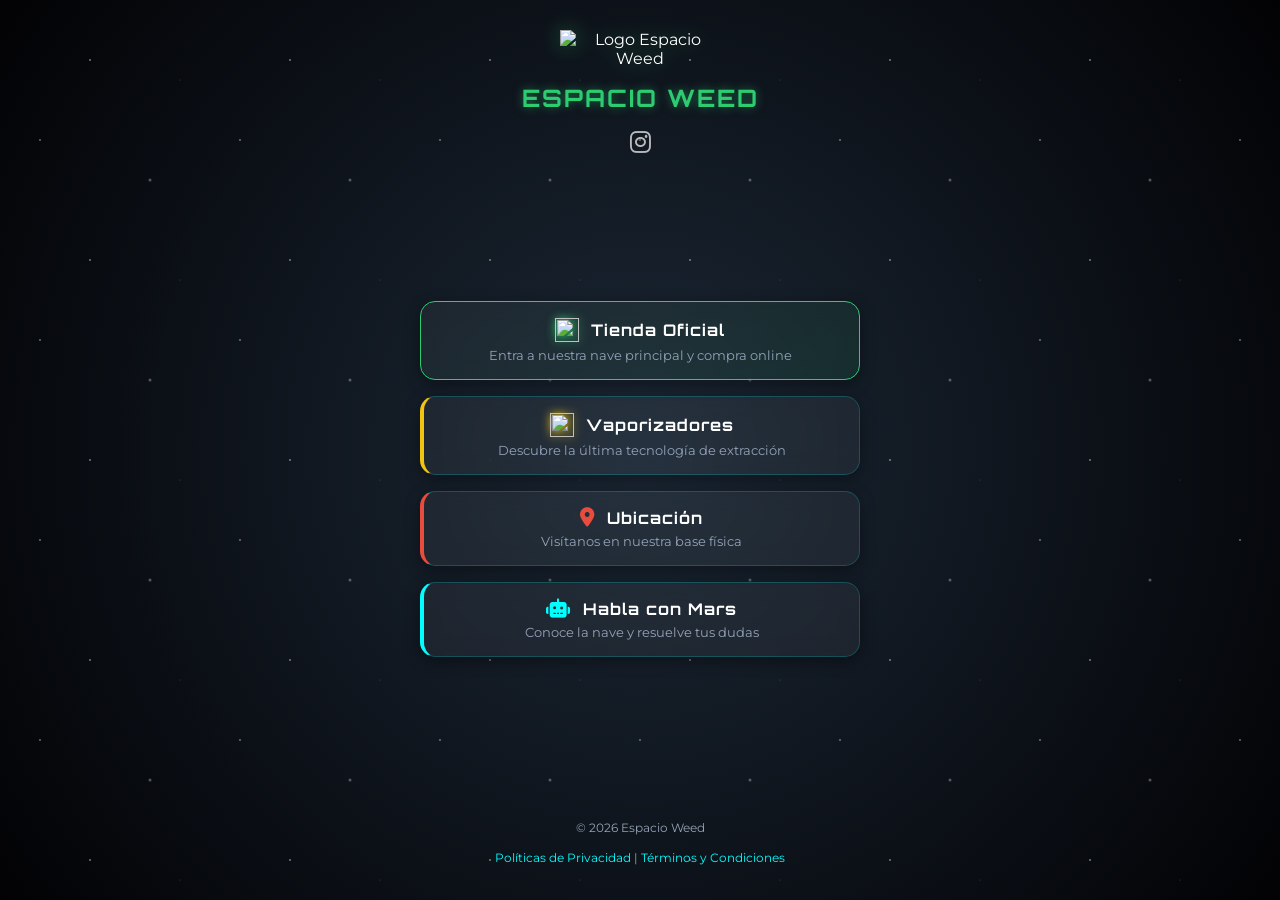
==== inicio/index.html @ 7d82c41e "Update index.html" ====
<!DOCTYPE html>
<html lang="es">
<head>
  <meta charset="UTF-8">
  <meta name="viewport" content="width=device-width, initial-scale=1.0, maximum-scale=1.0, user-scalable=no">
  
  <title>Espacio Weed | Enlaces Oficiales</title>
  <meta name="description" content="Prepara el viaje a otro mundo. Accede a nuestra tienda oficial, soporte, envíos y comunidad de Espacio Weed.">
  
  <link rel="icon" href="https://i.postimg.cc/7ZHhnxmj/Logoew.png" type="image/png">
  <link rel="apple-touch-icon" href="https://i.postimg.cc/7ZHhnxmj/Logoew.png">
  <meta property="og:type" content="website">
  <meta property="og:url" content="https://www.espacioweed.cl/links">
  <meta property="og:title" content="Espacio Weed | Enlaces Oficiales">
  <meta property="og:description" content="Encuentra todo lo que necesitas para tu viaje espacial: Vaporizadores, Parafernalia y Soporte.">
  <meta property="og:image" content="https://i.postimg.cc/7ZHhnxmj/Logoew.png">

  <script type="application/ld+json">
  {
    "@context": "https://schema.org",
    "@type": "Store",
    "name": "Espacio Weed",
    "url": "https://www.espacioweed.cl",
    "logo": "https://i.postimg.cc/7ZHhnxmj/Logoew.png"
  }
  </script>

  <link rel="preconnect" href="https://fonts.googleapis.com">
  <link rel="preconnect" href="https://fonts.gstatic.com" crossorigin>
  <link rel="stylesheet" href="https://fonts.googleapis.com/css2?family=Orbitron:wght@700&family=Montserrat:wght@400;600;800&display=swap">
  <link rel="stylesheet" href="https://cdnjs.cloudflare.com/ajax/libs/font-awesome/6.4.0/css/all.min.css">
  
  <style>
    :root {
      --neon-green: #2ecc71;
      --amber: #f1c40f;
      --cian: #00ffff;
      --bg-space: #020204;
      --glass: rgba(255, 255, 255, 0.05);
      --border-glass: rgba(0, 255, 255, 0.2);
      --font-main: 'Montserrat', sans-serif;
      --font-brand: 'Orbitron', sans-serif;
      --text-muted: #94a3b8;
    }
    
    * { box-sizing: border-box; margin: 0; padding: 0; -webkit-tap-highlight-color: transparent; }

    body { 
      font-family: var(--font-main);
      text-align: center; 
      min-height: 100dvh;
      display: flex;
      flex-direction: column;
      align-items: center;
      background: var(--bg-space);
      color: white;
      position: relative;
    }

    /* ESTRELLAS DINÁMICAS (FONDO PREMIUM) */
    #star-canvas {
      position: fixed; top: 0; left: 0; width: 100%; height: 100%; z-index: -1;
      background: radial-gradient(circle at center, #1B2735 0%, #020204 100%);
      overflow: hidden;
    }
    #star-canvas::before {
      content: ""; position: absolute; top: -100%; left: 0; width: 100%; height: 200%;
      background-image: url("data:image/svg+xml,%3Csvg width='200' height='200' xmlns='http://www.w3.org/2000/svg'%3E%3Ccircle cx='40' cy='40' r='1' fill='white' opacity='0.8'/%3E%3Ccircle cx='150' cy='80' r='1.5' fill='white' opacity='0.6'/%3E%3Ccircle cx='90' cy='160' r='1' fill='white' opacity='0.9'/%3E%3Ccircle cx='180' cy='180' r='0.5' fill='white' opacity='0.5'/%3E%3C/svg%3E");
      background-size: 200px 200px; opacity: 0.5;
      animation: moveStarsGPU 60s linear infinite;
    }
    @keyframes moveStarsGPU { from { transform: translateY(0); } to { transform: translateY(50%); } }

    #app-container {
      width: 100%; max-width: 480px; min-height: 100dvh;
      padding: 30px 20px 15px;
      display: flex; flex-direction: column; justify-content: space-between;
      position: relative; z-index: 10;
    }
    
    #contenedorBotones {
      display: flex; flex-direction: column; justify-content: center; align-items: stretch;
      width: 100%; margin: 20px 0; flex-grow: 1; gap: 16px;
    }

    #encabezado img { max-width: 160px; margin-bottom: 10px; filter: drop-shadow(0 0 10px rgba(46, 204, 113, 0.4)); }
    #encabezado h1 { font-family: var(--font-brand); font-size: 1.5em; letter-spacing: 2px; color: var(--neon-green); text-shadow: 0 0 10px rgba(46, 204, 113, 0.5); margin-top: 5px; }

    #redes-sociales { margin-top: 15px; display: flex; justify-content: center; gap: 25px; }
    .btn-red { color: white; font-size: 1.5em; transition: 0.3s; opacity: 0.7; }
    .btn-red:hover { color: var(--cian); opacity: 1; transform: scale(1.2); text-shadow: 0 0 10px var(--cian); }

    /* BOTONES PREMIUM GLASSMORPHISM */
    .btn { 
      display: flex; flex-direction: column; justify-content: center; width: 100%;
      padding: 16px 20px; border-radius: 15px; text-decoration: none; 
      background: var(--glass); color: white; cursor: pointer; 
      border: 1px solid var(--border-glass); text-align: center; 
      transition: all 0.3s cubic-bezier(0.165, 0.84, 0.44, 1);
      backdrop-filter: blur(10px); box-shadow: 0 4px 15px rgba(0,0,0,0.4);
    }
    .btn:hover {
      transform: translateY(-4px); border-color: var(--neon-green);
      box-shadow: 0 10px 25px rgba(46, 204, 113, 0.3); background: rgba(46, 204, 113, 0.05);
    }
    .btn h3 { margin: 0; font-family: var(--font-brand); font-size: 1em; display: flex; align-items: center; justify-content: center; gap: 12px; letter-spacing: 1px; }
    .btn span { display: block; font-size: 0.8em; color: var(--text-muted); margin-top: 6px; font-weight: 400; font-family: var(--font-main); }

    #footer { width: 100%; padding: 20px 10px; font-size: 0.75em; color: var(--text-muted); margin-top: auto; }
    #footer a { color: var(--cian); text-decoration: none; transition: 0.3s; cursor: pointer; }
    #footer a:hover { color: var(--neon-green); text-decoration: underline; }

    /* CHATBOT ESPACIAL */
    #chatbot-window { 
      position: fixed; top: 90px; left: 20px; width: 320px; max-height: 70dvh; 
      background: rgba(2, 2, 4, 0.95); border-radius: 16px; box-shadow: 0 15px 35px rgba(0,255,255,0.2);
      border: 1px solid var(--cian); display: none; flex-direction: column; z-index: 9998; 
      overflow: hidden; backdrop-filter: blur(20px);
    }
    #chat-header { 
      background: rgba(0,255,255,0.1); padding: 14px 16px; color: var(--cian);
      font-family: var(--font-brand); border-bottom: 1px solid var(--cian); 
      display: flex; justify-content: space-between; align-items: center; font-size: 0.9em;
    }
    #chat-messages { flex-grow: 1; padding: 15px; overflow-y: auto; display: flex; flex-direction: column; gap: 10px; max-height: 320px; }
    .chat-msg { padding: 10px 14px; border-radius: 12px; font-size: 0.85em; max-width: 88%; line-height: 1.4; text-align: left; }
    .bot-msg { background: rgba(0,255,255,0.1); color: #fff; align-self: flex-start; border-bottom-left-radius: 2px; border: 1px solid rgba(0,255,255,0.2); }
    .user-msg { background: var(--neon-green); color: #000; align-self: flex-end; border-bottom-right-radius: 2px; font-weight: 700; }
    #chat-options { padding: 10px; background: rgba(255,255,255,0.02); border-top: 1px solid rgba(0,255,255,0.2); display: flex; flex-direction: column; gap: 8px; }
    .chat-opt-btn { background: transparent; border: 1px solid var(--cian); color: var(--cian); padding: 10px; border-radius: 8px; cursor: pointer; transition: 0.3s; font-size: 0.8em; font-weight: 600; font-family: var(--font-main); }
    .chat-opt-btn:hover { background: var(--cian); color: #000; }
    #close-chat { cursor: pointer; color: white; transition: 0.3s; }
    #close-chat:hover { color: #ff4444; transform: scale(1.2); }

    /* MODALES LEGALES BLINDADOS */
    .modal-legal-overlay {
      position: fixed; top: 0; left: 0; width: 100%; height: 100dvh; background: rgba(0, 0, 0, 0.9);
      backdrop-filter: blur(10px); z-index: 10010; display: none; align-items: center; justify-content: center; padding: 15px;
    }
    .modal-legal-card {
      background: var(--bg-space); border: 1px solid var(--cian); border-radius: 15px;
      width: 100%; max-width: 600px; padding: 30px; max-height: 80vh; overflow-y: auto; text-align: left;
      font-size: 0.85rem; line-height: 1.6; position: relative; box-shadow: 0 0 30px rgba(0,255,255,0.1);
    }
    .modal-legal-card h3 { color: var(--amber); font-family: var(--font-brand); margin-bottom: 15px; font-size: 1.2rem; }
    .close-legal-btn { position: absolute; top: 15px; right: 15px; background: rgba(0,255,255,0.1); border: 1px solid var(--cian); color: var(--cian); width: 35px; height: 35px; border-radius: 8px; cursor: pointer; display: flex; align-items: center; justify-content: center; font-size: 1.2rem; transition: 0.3s; }
    .close-legal-btn:hover { background: var(--cian); color: #000; }
  </style>
 <script src="mars.js"></script>
</head>
<body>

  <div id="star-canvas"></div>

  <div id="app-container">
    <div id="encabezado">
      <img id="logoPrincipal" src="logoew.png" alt="Logo Espacio Weed">
      <h1 id="tituloApp">ESPACIO WEED</h1>
      <div id="redes-sociales"></div>
    </div>

    <div id="chatbot-window">
      <div id="chat-header">
     <span style="display: flex; align-items: center; gap: 8px;">
       <img src="marsfavicon.png" style="width: 26px; height: 26px; border-radius: 50%; border: 1px solid var(--cian); background: #000; object-fit: cover;"> Mars
     </span>
     <i class="fa-solid fa-xmark" id="close-chat"></i>
   </div>
      <div id="chat-messages"></div>
      <div id="chat-options"></div>
    </div>

    <div id="contenedorBotones"></div>

    <div id="footer">
      © 2026 Espacio Weed <br><br>
      <a onclick="openLegalModal('privacyModal')">Políticas de Privacidad</a> |
      <a onclick="openLegalModal('termsModal')">Términos y Condiciones</a>
    </div>
  </div>

  <div class="modal-legal-overlay" id="termsModal">
    <div class="modal-legal-card">
      <button class="close-legal-btn" onclick="closeLegalModal('termsModal')">&times;</button>
      <h3>Términos y Condiciones</h3>
      <p>Bienvenido a los enlaces oficiales de Espacio Weed. El acceso a esta plataforma implica la aceptación de nuestros términos comerciales y de envíos detallados en nuestra tienda principal.</p>
    </div>
  </div>

  <div class="modal-legal-overlay" id="privacyModal">
    <div class="modal-legal-card">
      <button class="close-legal-btn" onclick="closeLegalModal('privacyModal')">&times;</button>
      <h3>Política de Privacidad (Ley N° 21.719)</h3>
      <p>Los datos que nos proporciones vía WhatsApp o en la Tienda Oficial están protegidos. No compartimos tu información con terceros y aplicamos el principio de Minimización de Datos.</p>
    </div>
  </div>

  <script>
    // ==========================================
    // CEREBRO DE ENLACES ESPACIO WEED
    // ==========================================
    const CONFIG_LOCAL = {
      instagram: "https://instagram.com/espacioweed.cl", // Cambia esto por tu link real
      youtube: "",
      tiktok: "",
      botones: [
      ["Tienda Oficial", "Entra a nuestra nave principal y compra online", "https://espacioweed.cl/", "#2ecc71", "nave.png"],
   ["Vaporizadores", "Descubre la última tecnología de extracción", "https://espacioweed.cl/?cat=Vaporizadores", "#f1c40f", "vaporizador.png"],
      ["Ubicación", "Visítanos en nuestra base física", "https://espacioweed.cl/?modal=ubicacion", "#e74c3c", "fa-solid fa-map-marker-alt"],
      ["Habla con Mars", "Conoce la nave y resuelve tus dudas", "CHATBOT", "#00ffff", "fa-solid fa-robot"]
    ],
    chatbot: (typeof cerebroMars !== 'undefined') ? cerebroMars : []
    };

    function sanitizeInput(str) {
      if (!str) return "";
      return String(str).replace(/[<>'"]/g, function(tag) {
        return { '<': '&lt;', '>': '&gt;', "'": '&#39;', '"': '&quot;' }[tag] || tag;
      });
    }

    document.addEventListener('DOMContentLoaded', () => {
      construirInterfaz(CONFIG_LOCAL);
    });

    function construirInterfaz(config) {
      let redesContenedor = document.getElementById('redes-sociales');
      redesContenedor.innerHTML = "";
      if (config.instagram) redesContenedor.innerHTML += `<a href="${config.instagram}" target="_blank" class="btn-red"><i class="fa-brands fa-instagram"></i></a>`;
      if (config.tiktok) redesContenedor.innerHTML += `<a href="${config.tiktok}" target="_blank" class="btn-red"><i class="fa-brands fa-tiktok"></i></a>`;
      if (config.youtube) redesContenedor.innerHTML += `<a href="${config.youtube}" target="_blank" class="btn-red"><i class="fa-brands fa-youtube"></i></a>`;

      const contenedor = document.getElementById('contenedorBotones');
      contenedor.innerHTML = "";
      
      config.botones.forEach((fila, index) => {
        let [nombre, sub, link, color, icono] = fila;
        if (!nombre) return; 

        let btn = document.createElement('a');

      // FOCUS: Lógica para abrir el chatbot desde el botón
      if(link === "CHATBOT") {
          btn.href = "#";
          btn.onclick = function(e) {
              e.preventDefault();
              let win = document.getElementById('chatbot-window');
              win.style.display = 'flex';
              if(document.getElementById('chat-messages').innerHTML === '') renderChatNode('inicio');
          };
      } else {
          btn.href = link;
      }

      btn.className = 'btn';
      btn.style.borderLeft = `4px solid ${color}`; // Acento lateral estético
        
        // Destacar el primer botón
        if(index === 0) {
          btn.style.background = `linear-gradient(145deg, rgba(255,255,255,0.05) 0%, rgba(46, 204, 113, 0.1) 100%)`;
          btn.style.border = `1px solid ${color}`;
        }

        // FOCUS: Motor híbrido para Íconos FontAwesome o Imágenes PNG/SVG
     let iconoHTML = icono.includes('.') 
       ? `<img src="${icono}" style="width: 24px; height: 24px; object-fit: contain; filter: drop-shadow(0 0 5px ${color});">` 
       : `<i class="${icono}" style="color: ${color}; font-size: 1.2em;"></i>`;

     btn.innerHTML = `<h3 style="display:flex; align-items:center; justify-content:center; gap:12px;">${iconoHTML} ${nombre}</h3><span>${sub}</span>`;
     contenedor.appendChild(btn);
      });

      if(config.chatbot && config.chatbot.length > 0) initChatbot(config.chatbot);
    }

    // --- CEREBRO CHATBOT ---
    let chatBotMap = {};
    function initChatbot(data) {
      data.forEach(row => {
        let [id, msg, resp, opts] = row;
        if(id) {
          chatBotMap[id] = { msg: msg, resp: resp, opts: opts ? opts.toString().split(',').map(o => o.trim()) : [] };
        }
      });

      document.getElementById('close-chat').onclick = function() {
        document.getElementById('chatbot-window').style.display = 'none';
      };
    }

    function renderChatNode(nodeId) {
      let node = chatBotMap[nodeId] || chatBotMap['inicio'];
      let chatMessages = document.getElementById('chat-messages');
      
      // FOCUS: Contenedor con el rostro de Mars miniaturizado
   let msgContainer = document.createElement('div');
   msgContainer.style.display = 'flex';
   msgContainer.style.alignItems = 'flex-end'; // El ícono quedará abajo, pegado a la colita de la burbuja
   msgContainer.style.gap = '8px';

   let botAvatar = document.createElement('img');
   botAvatar.src = 'marsfavicon.png';
   botAvatar.style.width = '22px';
   botAvatar.style.height = '22px';
   botAvatar.style.borderRadius = '50%';
   botAvatar.style.border = '1px solid var(--cian)';
   botAvatar.style.background = '#000'; // Fondo oscuro para resaltar la transparencia
   botAvatar.style.flexShrink = '0'; // Evita que la foto se aplaste si el texto es muy largo

   let msgDiv = document.createElement('div');
   msgDiv.className = 'chat-msg bot-msg';
   msgDiv.innerHTML = node.resp;

   // Ensamblamos la foto y el texto en el chat
   msgContainer.appendChild(botAvatar);
   msgContainer.appendChild(msgDiv);
   chatMessages.appendChild(msgContainer);
      
      let optsDiv = document.getElementById('chat-options');
      optsDiv.innerHTML = '';

      // BOTÓN ESPECIAL DE REDIRECCIÓN A TIENDA
      if(node.opts.includes('[REDIRECCION_TIENDA]')) {
         setTimeout(() => {
            window.location.href = "https://espacioweed.cl/";
         }, 800);
         return;
      }
      
      if(node.opts.includes('[ESPERAR_TEXTO]')) {
        let inputContainer = document.createElement('div');
        inputContainer.style.display = 'flex'; inputContainer.style.gap = '8px';
        
        let input = document.createElement('input');
        input.type = 'text'; input.placeholder = 'Escribe aquí...';
        input.style.flexGrow = '1'; input.style.padding = '10px';
        input.style.borderRadius = '8px'; input.style.border = '1px solid var(--cian)';
        input.style.background = 'transparent'; input.style.color = '#fff'; input.style.fontFamily = 'Montserrat';
        
        let btn = document.createElement('button');
        btn.innerHTML = '<i class="fa-solid fa-paper-plane"></i>';
        btn.style.background = 'var(--neon-green)'; btn.style.color = '#000';
        btn.style.border = 'none'; btn.style.padding = '10px 15px';
        btn.style.borderRadius = '8px'; btn.style.cursor = 'pointer';

        btn.onclick = function() {
          const rawVal = input.value.trim();
          if(!rawVal) return;
          const cleanText = sanitizeInput(rawVal);
          
          let userMsg = document.createElement('div');
          userMsg.className = 'chat-msg user-msg';
          userMsg.innerText = cleanText;
          chatMessages.appendChild(userMsg);
          chatMessages.scrollTop = chatMessages.scrollHeight;

          optsDiv.innerHTML = '<div style="text-align:center; color:var(--neon-green); font-size:0.8em;"><i class="fa-solid fa-spinner fa-spin"></i> Conectando con Mando Central...</div>';
          
          const textoWsp = `*CONSOLA LINK PAGE (Espacio Weed)*\n• Consulta: ${cleanText}`;
          setTimeout(() => {
            window.open(`https://wa.me/56900000000?text=${encodeURIComponent(textoWsp)}`, '_blank'); // Pon tu WhatsApp real
            document.getElementById('chatbot-window').style.display = 'none';
          }, 800);
        };
        
        inputContainer.appendChild(input); inputContainer.appendChild(btn); optsDiv.appendChild(inputContainer);
      } else {
        node.opts.forEach(optText => {
          if(!optText || optText === '') return;
          let btn = document.createElement('button');
          btn.className = 'chat-opt-btn'; btn.innerText = optText;
          btn.onclick = function() {
            let userMsg = document.createElement('div');
            userMsg.className = 'chat-msg user-msg'; userMsg.innerText = optText;
            chatMessages.appendChild(userMsg); chatMessages.scrollTop = chatMessages.scrollHeight;
            
            let nextNodeId = 'inicio';
            for(let key in chatBotMap) {
              if(chatBotMap[key].msg === optText || key === optText) { nextNodeId = key; break; }
            }
            optsDiv.innerHTML = '';
            setTimeout(() => renderChatNode(nextNodeId), 400);
          };
          optsDiv.appendChild(btn);
        });
      }
      chatMessages.scrollTop = chatMessages.scrollHeight;
    }

    function openLegalModal(modalId) { document.getElementById(modalId).style.display = 'flex'; }
    function closeLegalModal(modalId) { document.getElementById(modalId).style.display = 'none'; }
    window.addEventListener('click', (e) => { if (e.target.classList.contains('modal-legal-overlay')) e.target.style.display = 'none'; });
  </script>
</body>
</html>
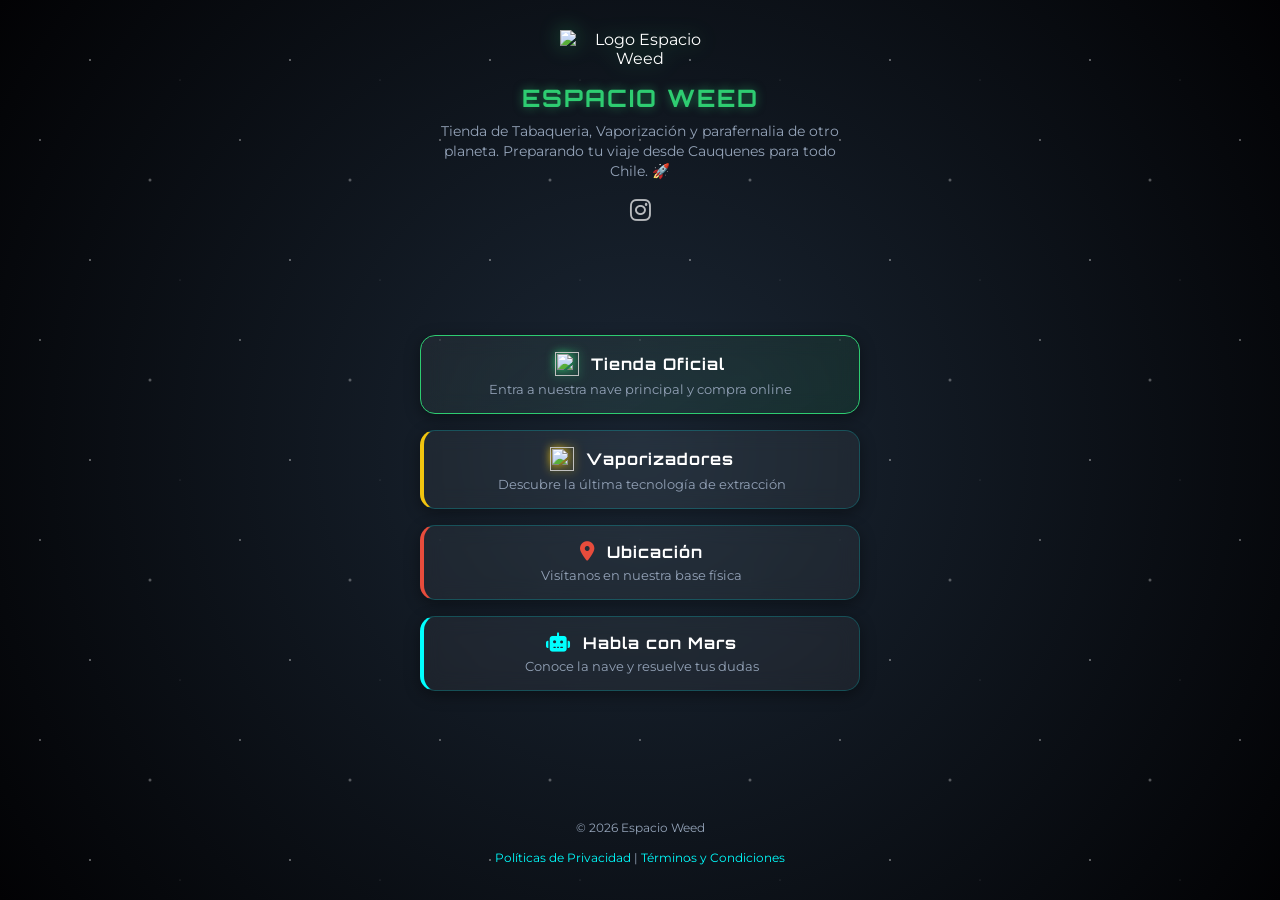
==== commit 46269f61: "Update index.html" ====
--- a/inicio/index.html
+++ b/inicio/index.html
@@ -154,10 +154,11 @@
 
   <div id="app-container">
     <div id="encabezado">
-      <img id="logoPrincipal" src="logoew.png" alt="Logo Espacio Weed">
-      <h1 id="tituloApp">ESPACIO WEED</h1>
-      <div id="redes-sociales"></div>
-    </div>
+   <img id="logoPrincipal" src="logoew.png" alt="Logo Espacio Weed">
+   <h1 id="tituloApp">ESPACIO WEED</h1>
+   <p style="color: var(--text-muted); font-size: 0.9em; margin-top: 8px; line-height: 1.4; padding: 0 15px;">Tienda de Tabaqueria, Vaporización y parafernalia de otro planeta. Preparando tu viaje desde Cauquenes para todo Chile. 🚀</p>
+   <div id="redes-sociales"></div>
+ </div>
 
     <div id="chatbot-window">
       <div id="chat-header">
@@ -205,7 +206,7 @@
       tiktok: "",
       botones: [
       ["Tienda Oficial", "Entra a nuestra nave principal y compra online", "https://espacioweed.cl/", "#2ecc71", "nave.png"],
-   ["Vaporizadores", "Descubre la última tecnología de extracción", "https://espacioweed.cl/?cat=Vaporizadores", "#f1c40f", "vaporizador.png"],
+   ["Vaporizadores", "Descubre la última tecnología de extracción", "https://espacioweed.cl/?cat=Vaporizadores", "#f1c40f", "vapo.png"],
       ["Ubicación", "Visítanos en nuestra base física", "https://espacioweed.cl/?modal=ubicacion", "#e74c3c", "fa-solid fa-map-marker-alt"],
       ["Habla con Mars", "Conoce la nave y resuelve tus dudas", "CHATBOT", "#00ffff", "fa-solid fa-robot"]
     ],
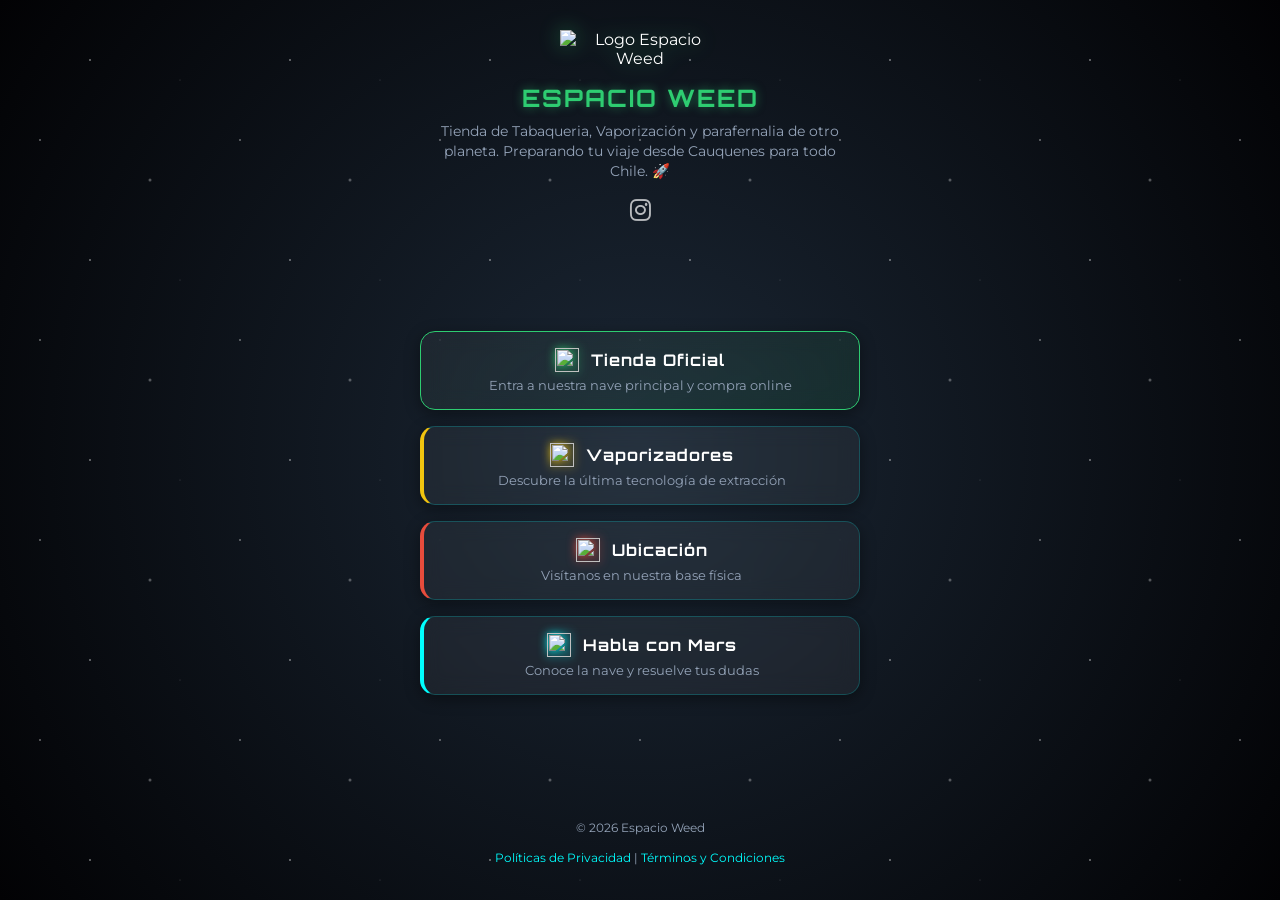
==== commit 2922ebec: "Update index.html" ====
--- a/inicio/index.html
+++ b/inicio/index.html
@@ -206,9 +206,9 @@
       tiktok: "",
       botones: [
       ["Tienda Oficial", "Entra a nuestra nave principal y compra online", "https://espacioweed.cl/", "#2ecc71", "nave.png"],
-   ["Vaporizadores", "Descubre la última tecnología de extracción", "https://espacioweed.cl/?cat=Vaporizadores", "#f1c40f", "vapo.png"],
-      ["Ubicación", "Visítanos en nuestra base física", "https://espacioweed.cl/?modal=ubicacion", "#e74c3c", "fa-solid fa-map-marker-alt"],
-      ["Habla con Mars", "Conoce la nave y resuelve tus dudas", "CHATBOT", "#00ffff", "fa-solid fa-robot"]
+      ["Vaporizadores", "Descubre la última tecnología de extracción", "https://espacioweed.cl/?cat=Vaporizadores", "#f1c40f", "vapo.png"],
+      ["Ubicación", "Visítanos en nuestra base física", "https://espacioweed.cl/?modal=ubicacion", "#e74c3c", "map.png"],
+      ["Habla con Mars", "Conoce la nave y resuelve tus dudas", "CHATBOT", "#00ffff", "marsfavicon.png"]
     ],
     chatbot: (typeof cerebroMars !== 'undefined') ? cerebroMars : []
     };
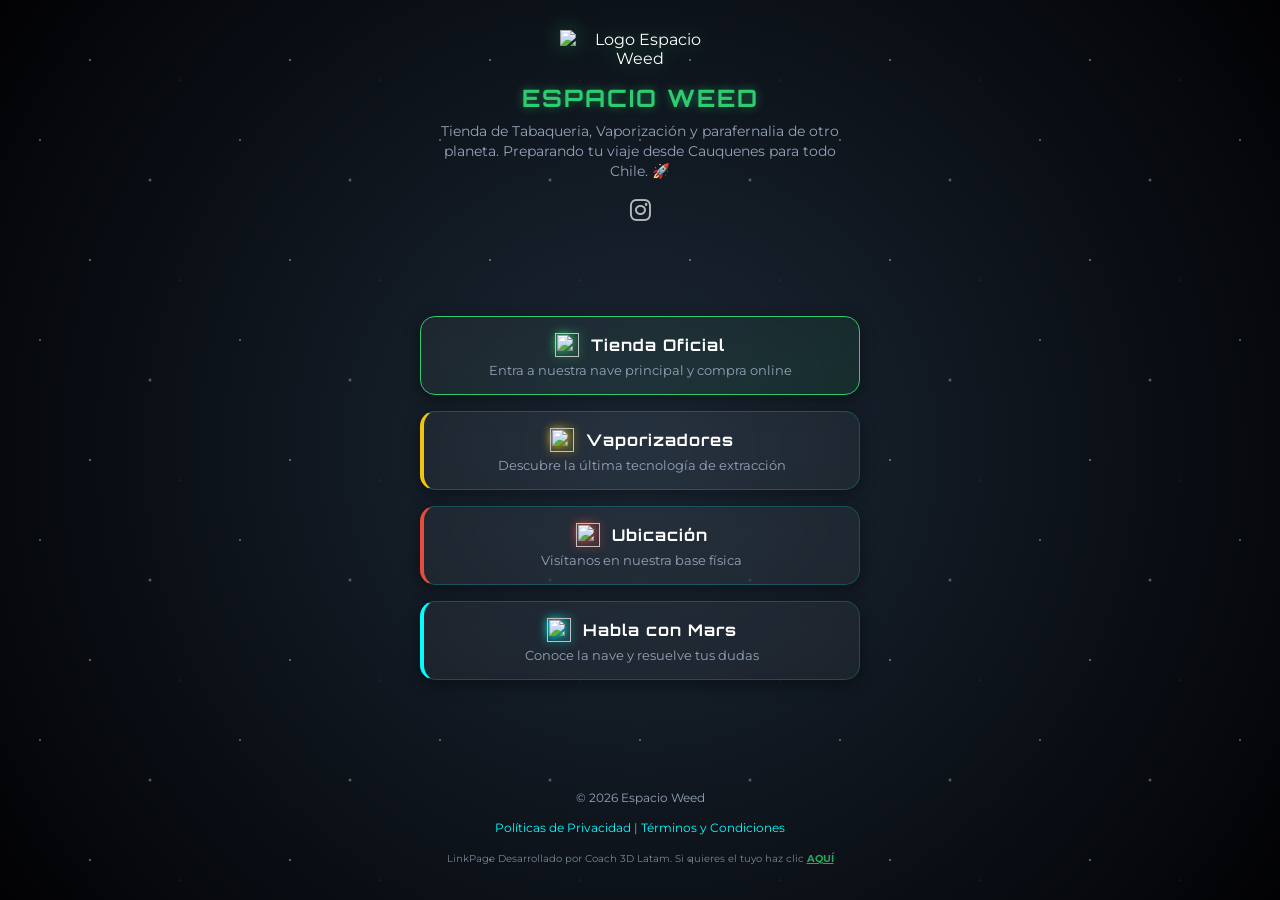
==== commit f950b833: "Update index.html" ====
--- a/inicio/index.html
+++ b/inicio/index.html
@@ -174,10 +174,12 @@
     <div id="contenedorBotones"></div>
 
     <div id="footer">
-      © 2026 Espacio Weed <br><br>
-      <a onclick="openLegalModal('privacyModal')">Políticas de Privacidad</a> |
-      <a onclick="openLegalModal('termsModal')">Términos y Condiciones</a>
-    </div>
+     © 2026 Espacio Weed <br><br>
+     <a onclick="openLegalModal('privacyModal')">Políticas de Privacidad</a> |
+     <a onclick="openLegalModal('termsModal')">Términos y Condiciones</a>
+     <br><br>
+     <span style="font-size: 0.85em; opacity: 0.8;">LinkPage Desarrollado por Coach 3D Latam. Si quieres el tuyo haz clic <a href="https://coach3dlatam.app/asesoriadigital" target="_blank" style="color: var(--neon-green); font-weight: bold; text-decoration: underline;">AQUÍ</a></span>
+   </div>
   </div>
 
   <div class="modal-legal-overlay" id="termsModal">
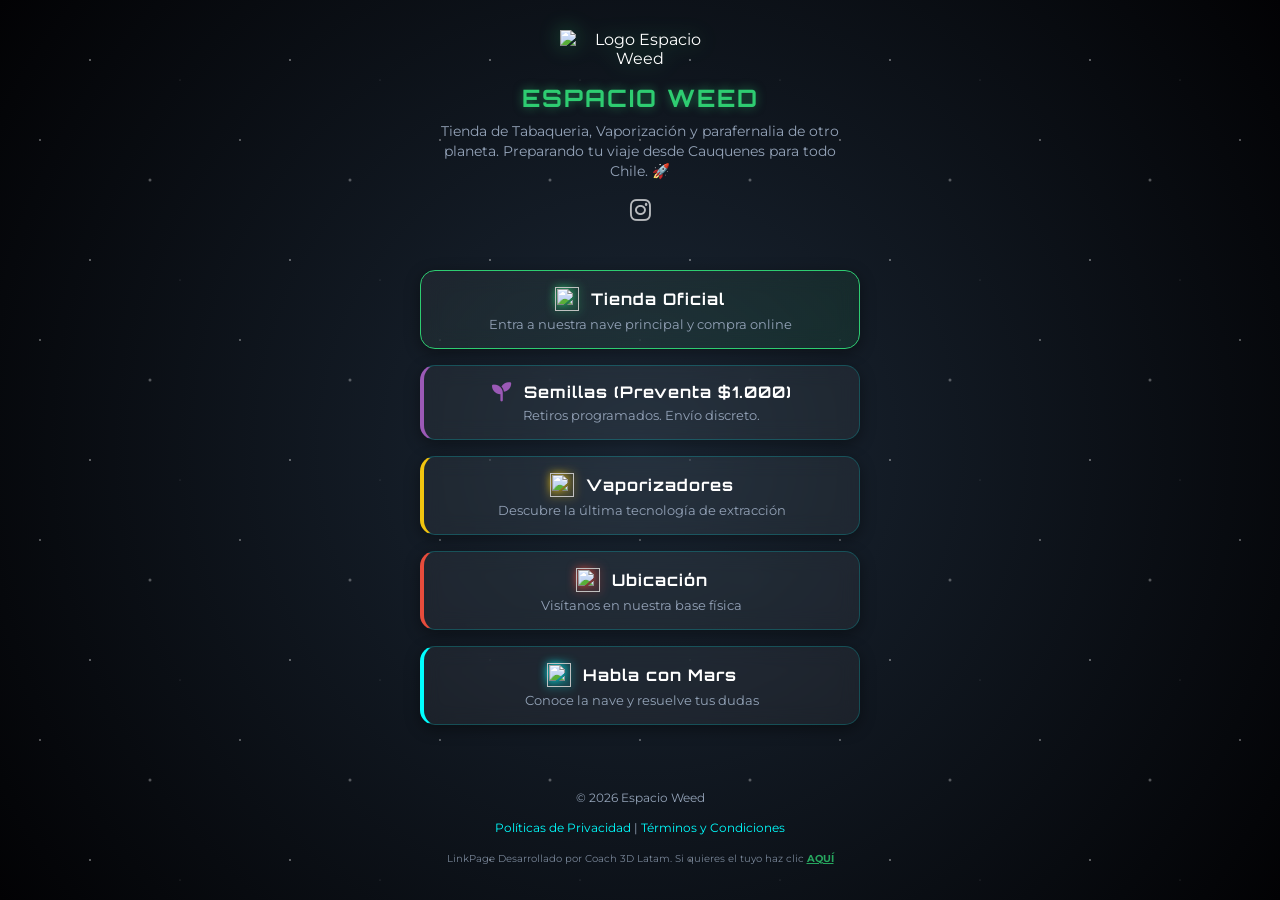
==== commit 147f0747: "Update index.html" ====
--- a/inicio/index.html
+++ b/inicio/index.html
@@ -132,6 +132,30 @@
     #close-chat { cursor: pointer; color: white; transition: 0.3s; }
     #close-chat:hover { color: #ff4444; transform: scale(1.2); }
 
+    /* MODAL PREVENTA SEMILLAS Y CARRITO */
+    .modal-semillas {
+      position: fixed; top: 0; left: 0; width: 100%; height: 100dvh; background: rgba(0, 0, 0, 0.95);
+      backdrop-filter: blur(15px); z-index: 10005; display: none; flex-direction: column; align-items: center; padding: 20px; overflow-y: auto;
+    }
+    .semillas-card {
+      background: var(--bg-space); border: 1px solid var(--amber); border-radius: 15px; width: 100%; max-width: 500px; padding: 25px;
+      box-shadow: 0 0 30px rgba(241, 196, 15, 0.15); text-align: left; position: relative; margin-bottom: 20px;
+    }
+    .sem-item {
+      background: rgba(255,255,255,0.03); border: 1px solid rgba(241, 196, 15, 0.3); border-radius: 10px; padding: 12px;
+      margin-bottom: 12px; display: flex; align-items: center; gap: 12px;
+    }
+    .sem-item img { width: 60px; height: 60px; object-fit: cover; border-radius: 8px; border: 1px solid var(--glass); }
+    .sem-btn-add { background: var(--amber); color: black; border: none; padding: 10px; border-radius: 8px; font-weight: bold; cursor: pointer; transition: 0.3s; }
+    .sem-btn-add:hover { transform: scale(1.1); background: white; }
+    .sem-input { width: 100%; padding: 12px; margin-bottom: 10px; border-radius: 8px; background: rgba(0,0,0,0.5); border: 1px solid var(--cian); color: white; outline: none; font-family: var(--font-main); }
+
+    .cart-float-semillas {
+      position: fixed; bottom: 20px; right: 20px; background: var(--amber); color: black; width: 60px; height: 60px;
+      border-radius: 50%; display: none; justify-content: center; align-items: center; font-size: 1.5rem; cursor: pointer; z-index: 10010; box-shadow: 0 0 20px rgba(241, 196, 15, 0.4);
+    }
+    .cart-badge-sem { position: absolute; top: 0; right: 0; background: red; color: white; font-size: 0.7rem; width: 22px; height: 22px; border-radius: 50%; display: flex; justify-content: center; align-items: center; font-weight: bold; }
+
     /* MODALES LEGALES BLINDADOS */
     .modal-legal-overlay {
       position: fixed; top: 0; left: 0; width: 100%; height: 100dvh; background: rgba(0, 0, 0, 0.9);
@@ -182,6 +206,57 @@
    </div>
   </div>
 
+  <div class="modal-semillas" id="modalSemillas">
+    <div class="semillas-card">
+      <span class="close-legal-btn" onclick="document.getElementById('modalSemillas').style.display='none'" style="border-color:var(--amber); color:var(--amber);">×</span>
+      <h2 style="color:var(--amber); font-family:var(--font-brand); margin-bottom:5px;"><i class="fas fa-seedling"></i> PREVENTA EXCLUSIVA</h2>
+      <p style="color:white; font-size:0.85rem; line-height:1.5; margin-bottom:15px; background:rgba(241, 196, 15, 0.1); padding:10px; border-radius:8px; border:1px dashed var(--amber);">
+        Haz tu compra de preventa a <b>solo $1.000</b> <span style="text-decoration:line-through; color:#888; font-size:0.7rem;">(Normal $1.500)</span>.<br>
+        <i class="fas fa-calendar-check" style="color:var(--neon-green);"></i> Entregas y despachos programados los días <b>5 y 20 de cada mes</b>. Retira desde 72 horas.
+      </p>
+      <div id="semillas-grid" style="max-height: 50vh; overflow-y: auto; padding-right: 5px;">
+        <p style="text-align:center; color:#888; font-size:0.8rem;"><i class="fas fa-spinner fa-spin"></i> Conectando con la bóveda botánica...</p>
+      </div>
+    </div>
+  </div>
+
+  <div class="modal-semillas" id="modalCheckoutSemillas" style="z-index: 10008;">
+    <div class="semillas-card" style="border-color:var(--cian);">
+      <span class="close-legal-btn" onclick="document.getElementById('modalCheckoutSemillas').style.display='none'">×</span>
+      <h2 style="color:var(--cian); font-family:var(--font-brand); margin-bottom:15px;"><i class="fas fa-shopping-basket"></i> TU PREVENTA</h2>
+
+      <div id="semillas-cart-items" style="margin-bottom: 15px; border-bottom: 1px solid rgba(255,255,255,0.1); padding-bottom:10px;"></div>
+
+      <div style="display:flex; justify-content:space-between; font-weight:bold; font-size:1.2rem; color:var(--amber); margin-bottom:15px;">
+        <span>TOTAL:</span> <span id="semillas-total-txt">$0</span>
+      </div>
+
+      <label style="font-size:0.75rem; color:#ccc; display:block; margin-bottom:5px;">TUS DATOS:</label>
+      <input type="text" id="sem-nombre" class="sem-input" placeholder="Nombre completo">
+      <input type="email" id="sem-email" class="sem-input" placeholder="Correo electrónico">
+
+      <div style="background:rgba(0,255,255,0.05); border:1px solid var(--cian); padding:12px; border-radius:8px; margin-bottom:15px;">
+        <label style="display:flex; align-items:flex-start; gap:10px; cursor:pointer; font-size:0.8rem;">
+          <input type="checkbox" id="sem-chk-envio" style="margin-top:3px; accent-color:var(--cian);" onchange="actualizarTotalSemillas()">
+          <div>
+            <strong style="color:var(--cian);"><i class="fas fa-user-secret"></i> Envío Discreto BlueExpress (+$3.500)</strong>
+            <p style="margin:4px 0 0 0; color:#888; font-size:0.7rem;">Si no marcas esta opción, asumes el Retiro Programado en los días 5 y 20 de cada mes.</p>
+          </div>
+        </label>
+        <input type="text" id="sem-direccion" class="sem-input" placeholder="Ingresa tu dirección completa..." style="display:none; margin-top:10px; border-color:var(--amber);">
+      </div>
+
+      <button id="btn-pagar-semillas" class="btn" style="background:var(--neon-green); color:black; border:none; font-weight:bold; font-family:var(--font-brand);" onclick="procesarPagoSemillas()">
+        IR A PAGAR CON MERCADO PAGO <i class="fas fa-lock"></i>
+      </button>
+    </div>
+  </div>
+
+  <div id="btn-carro-semillas" class="cart-float-semillas" onclick="abrirCheckoutSemillas()">
+    <i class="fas fa-shopping-basket"></i>
+    <div id="badge-semillas" class="cart-badge-sem">0</div>
+  </div>
+
   <div class="modal-legal-overlay" id="termsModal">
     <div class="modal-legal-card">
       <button class="close-legal-btn" onclick="closeLegalModal('termsModal')">&times;</button>
@@ -208,6 +283,7 @@
       tiktok: "",
       botones: [
       ["Tienda Oficial", "Entra a nuestra nave principal y compra online", "https://espacioweed.cl/", "#2ecc71", "nave.png"],
+      ["Semillas (Preventa $1.000)", "Retiros programados. Envío discreto.", "SEMILLAS_MODAL", "#9b59b6", "fa-solid fa-seedling"],
       ["Vaporizadores", "Descubre la última tecnología de extracción", "https://espacioweed.cl/?cat=Vaporizadores", "#f1c40f", "vapo.png"],
       ["Ubicación", "Visítanos en nuestra base física", "https://espacioweed.cl/?modal=ubicacion", "#e74c3c", "map.png"],
       ["Habla con Mars", "Conoce la nave y resuelve tus dudas", "CHATBOT", "#00ffff", "marsfavicon.png"]
@@ -243,7 +319,7 @@
         let btn = document.createElement('a');
 
       // FOCUS: Lógica para abrir el chatbot desde el botón
-      if(link === "CHATBOT") {
+     if(link === "CHATBOT") {
           btn.href = "#";
           btn.onclick = function(e) {
               e.preventDefault();
@@ -251,10 +327,15 @@
               win.style.display = 'flex';
               if(document.getElementById('chat-messages').innerHTML === '') renderChatNode('inicio');
           };
+      } else if (link === "SEMILLAS_MODAL") {
+          btn.href = "#";
+          btn.onclick = function(e) {
+              e.preventDefault();
+              abrirCatalogoSemillas();
+          };
       } else {
           btn.href = link;
       }
-
       btn.className = 'btn';
       btn.style.borderLeft = `4px solid ${color}`; // Acento lateral estético
         
@@ -393,6 +474,185 @@
     function openLegalModal(modalId) { document.getElementById(modalId).style.display = 'flex'; }
     function closeLegalModal(modalId) { document.getElementById(modalId).style.display = 'none'; }
     window.addEventListener('click', (e) => { if (e.target.classList.contains('modal-legal-overlay')) e.target.style.display = 'none'; });
+
+    // ==========================================
+    // MOTOR FOCUS: MINI-ECOMMERCE SEMILLAS
+    // ==========================================
+    const API_URL_MAIN = "https://script.google.com/macros/s/AKfycbz4tyWIFGtnbdhoyBQg5ngicVxHrF88rUdNCaoG0o85G5Uf00WpiAC38OrTH3__RWa2LQ/exec";
+    let semillasData = [];
+    let carritoSemillas = [];
+
+    async function abrirCatalogoSemillas() {
+        document.getElementById('modalSemillas').style.display = 'flex';
+
+        // Si ya cargaron, no volvemos a llamar al servidor
+        if (semillasData.length > 0) return;
+
+        try {
+            const res = await fetch(API_URL_MAIN + "?action=getInitialData");
+            const data = await res.json();
+
+            // Filtramos estrictamente la categoría "Semillas"
+            semillasData = data.productos.filter(p => p.CATEGORIA && p.CATEGORIA.toUpperCase().includes('SEMILLA'));
+
+            let html = '';
+            if (semillasData.length === 0) {
+                html = '<p style="text-align:center; color:#888;">No hay semillas disponibles para preventa en este momento.</p>';
+            } else {
+                semillasData.forEach(p => {
+                    const img = Array.isArray(p.IMAGEN_URL) ? p.IMAGEN_URL[0] : (p.IMAGEN_URL || 'https://i.postimg.cc/hj6mws46/Logoew.png');
+                    html += `
+                    <div class="sem-item">
+                        <img src="${img}">
+                        <div style="flex:1;">
+                            <h4 style="color:white; margin:0; font-size:0.85rem; line-height:1.2;">${p.NOMBRE}</h4>
+                            <p style="color:var(--amber); font-weight:bold; margin:4px 0 0 0; font-size:0.9rem;">$1.000 <span style="text-decoration:line-through; color:#666; font-size:0.65rem; margin-left:5px;">$${Number(p.PRECIO).toLocaleString('es-CL')}</span></p>
+                        </div>
+                        <button class="sem-btn-add" onclick="agregarSemilla('${p.SKU}')"><i class="fas fa-plus"></i></button>
+                    </div>`;
+                });
+            }
+            document.getElementById('semillas-grid').innerHTML = html;
+        } catch (e) {
+            document.getElementById('semillas-grid').innerHTML = '<p style="color:#e74c3c; text-align:center;">Error de conexión con la base central.</p>';
+        }
+    }
+
+    function agregarSemilla(sku) {
+        const prod = semillasData.find(p => p.SKU === sku);
+        if(!prod) return;
+
+        const existente = carritoSemillas.find(i => i.sku === sku);
+        if (existente) {
+            existente.cantidad++;
+        } else {
+            carritoSemillas.push({
+                sku: prod.SKU,
+                nombre: "PREVENTA: " + prod.NOMBRE,
+                precio: 1000, // PRECIO FORZADO SEGÚN REGLA DE NEGOCIO
+                cantidad: 1,
+                variantes: ""
+            });
+        }
+        actualizarBurbujaSemillas();
+
+        // Cerrar catálogo y abrir checkout directo para agilizar compra
+        document.getElementById('modalSemillas').style.display = 'none';
+        abrirCheckoutSemillas();
+    }
+
+    function actualizarBurbujaSemillas() {
+        const total = carritoSemillas.reduce((acc, item) => acc + item.cantidad, 0);
+        const burbuja = document.getElementById('btn-carro-semillas');
+        document.getElementById('badge-semillas').innerText = total;
+        burbuja.style.display = total > 0 ? 'flex' : 'none';
+    }
+
+    function abrirCheckoutSemillas() {
+        document.getElementById('modalSemillas').style.display = 'none'; // Cierra el catálogo si estaba abierto
+        document.getElementById('modalCheckoutSemillas').style.display = 'flex';
+        renderCarritoSemillas();
+    }
+
+    function renderCarritoSemillas() {
+        const container = document.getElementById('semillas-cart-items');
+        if (carritoSemillas.length === 0) {
+            container.innerHTML = '<p style="color:#888; text-align:center; font-size:0.8rem;">Tu carro está vacío.</p>';
+            actualizarTotalSemillas();
+            return;
+        }
+
+        container.innerHTML = carritoSemillas.map((item, index) => `
+            <div style="display:flex; justify-content:space-between; align-items:center; margin-bottom:10px; font-size:0.8rem;">
+                <div style="flex:1; color:white;"><b>${item.cantidad}x</b> ${item.nombre}</div>
+                <div style="color:var(--cian); font-weight:bold; margin-right:10px;">$${(item.precio * item.cantidad).toLocaleString('es-CL')}</div>
+                <button onclick="eliminarSemilla(${index})" style="background:none; border:none; color:#e74c3c; cursor:pointer;"><i class="fas fa-trash"></i></button>
+            </div>
+        `).join('');
+
+        actualizarTotalSemillas();
+    }
+
+    function eliminarSemilla(index) {
+        carritoSemillas.splice(index, 1);
+        renderCarritoSemillas();
+        actualizarBurbujaSemillas();
+        if (carritoSemillas.length === 0) document.getElementById('modalCheckoutSemillas').style.display = 'none';
+    }
+
+    // Lógica de visualización del campo dirección
+    document.getElementById('sem-chk-envio').addEventListener('change', function() {
+        document.getElementById('sem-direccion').style.display = this.checked ? 'block' : 'none';
+    });
+
+    function actualizarTotalSemillas() {
+        const subtotal = carritoSemillas.reduce((acc, item) => acc + (item.precio * item.cantidad), 0);
+        const necesitaEnvio = document.getElementById('sem-chk-envio').checked;
+        const envio = necesitaEnvio ? 3500 : 0;
+        const total = subtotal + envio;
+        document.getElementById('semillas-total-txt').innerText = '$' + total.toLocaleString('es-CL');
+        return { subtotal, envio, total };
+    }
+
+    async function procesarPagoSemillas() {
+        if (carritoSemillas.length === 0) return;
+
+        const nombre = document.getElementById('sem-nombre').value.trim();
+        const email = document.getElementById('sem-email').value.trim();
+        const necesitaEnvio = document.getElementById('sem-chk-envio').checked;
+        const direccion = document.getElementById('sem-direccion').value.trim();
+
+        if (!nombre || !email) {
+            alert("Por favor ingresa tu Nombre y Correo para asegurar tu preventa.");
+            return;
+        }
+        if (necesitaEnvio && !direccion) {
+            alert("Por favor ingresa tu dirección para el envío discreto.");
+            return;
+        }
+
+        const { subtotal, envio, total } = actualizarTotalSemillas();
+        const btn = document.getElementById('btn-pagar-semillas');
+        const txtOriginal = btn.innerHTML;
+        btn.innerHTML = '<i class="fas fa-spinner fa-spin"></i> CONECTANDO CON MERCADO PAGO...';
+        btn.disabled = true;
+
+        const pedido = {
+            nombreCliente: nombre,
+            email: email,
+            resumenProductos: carritoSemillas.map(i => i.nombre + " (x" + i.cantidad + ")").join(', '),
+            items: carritoSemillas,
+            subtotal: subtotal,
+            necesitaEnvio: necesitaEnvio,
+            totalFinal: total,
+            direccion: necesitaEnvio ? (direccion + " (ENVÍO DISCRETO BLUEEXPRESS)") : "RETIRO PROGRAMADO (Días 5 y 20)",
+            metodoPago: "mercadopago",
+            cuponActivo: null
+        };
+
+        try {
+            // Enviar la orden al servidor central de Espacio Weed
+            const res = await fetch(API_URL_MAIN + "?action=pagar", {
+                method: "POST",
+                mode: "cors",
+                headers: { "Content-Type": "text/plain;charset=utf-8" },
+                body: JSON.stringify(pedido)
+            });
+            const data = await res.json();
+
+            if (data.success) {
+                window.location.href = data.init_point; // Redirección a MercadoPago
+            } else {
+                alert("Error en la pasarela de pago: " + data.msg);
+                btn.innerHTML = txtOriginal;
+                btn.disabled = false;
+            }
+        } catch (err) {
+            alert("Error de conexión al servidor central.");
+            btn.innerHTML = txtOriginal;
+            btn.disabled = false;
+        }
+    }
   </script>
 </body>
 </html>
